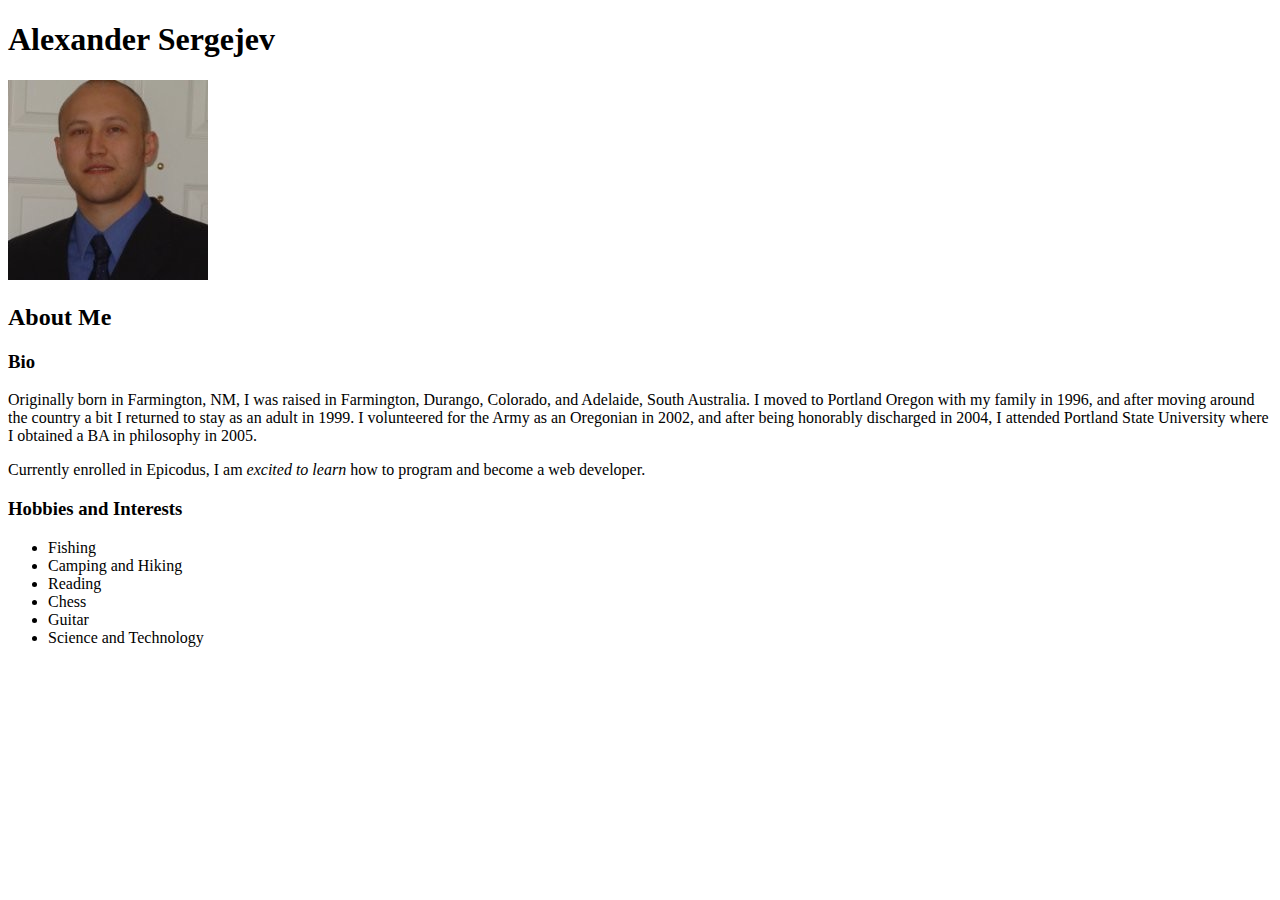
==== index.html @ 2165cf62 "chang my-portfolio-project.html to index.html. Add content to index.html." ====
<!DOCTYPE HTML>
<html>
  <head>
    <link href+"css/styles.css" rel="stylesheet" type="text/css">
    <title>Alex Sergejev's Portfolio</title>
  </head>

  <body>
    <h1>Alexander Sergejev</h1>
    <img src="images/me.jpg" alt="an image of Alex Sergejev">

    <h2>About Me</h2>

    <h3>Bio</h3>
    <p>Originally born in Farmington, NM, I was raised in Farmington, Durango, Colorado, and Adelaide, South Australia. I moved to Portland Oregon with my family in 1996, and after moving around the country a bit I returned to stay as an adult in 1999. I volunteered for the Army as an Oregonian in 2002, and after being honorably discharged in 2004, I attended Portland State University where I obtained a BA in philosophy in 2005.</p>
    <p>Currently enrolled in Epicodus, I am <em>excited to learn</em> how to program and become a web developer.</p>

    <h3>Hobbies and Interests</h3>
    <ul>
      <li>Fishing</li>
      <li>Camping and Hiking</li>
      <li>Reading</li>
      <li>Chess</li>
      <li>Guitar</li>
      <li>Science and Technology</li>
    </ul>







  </body>

</html>
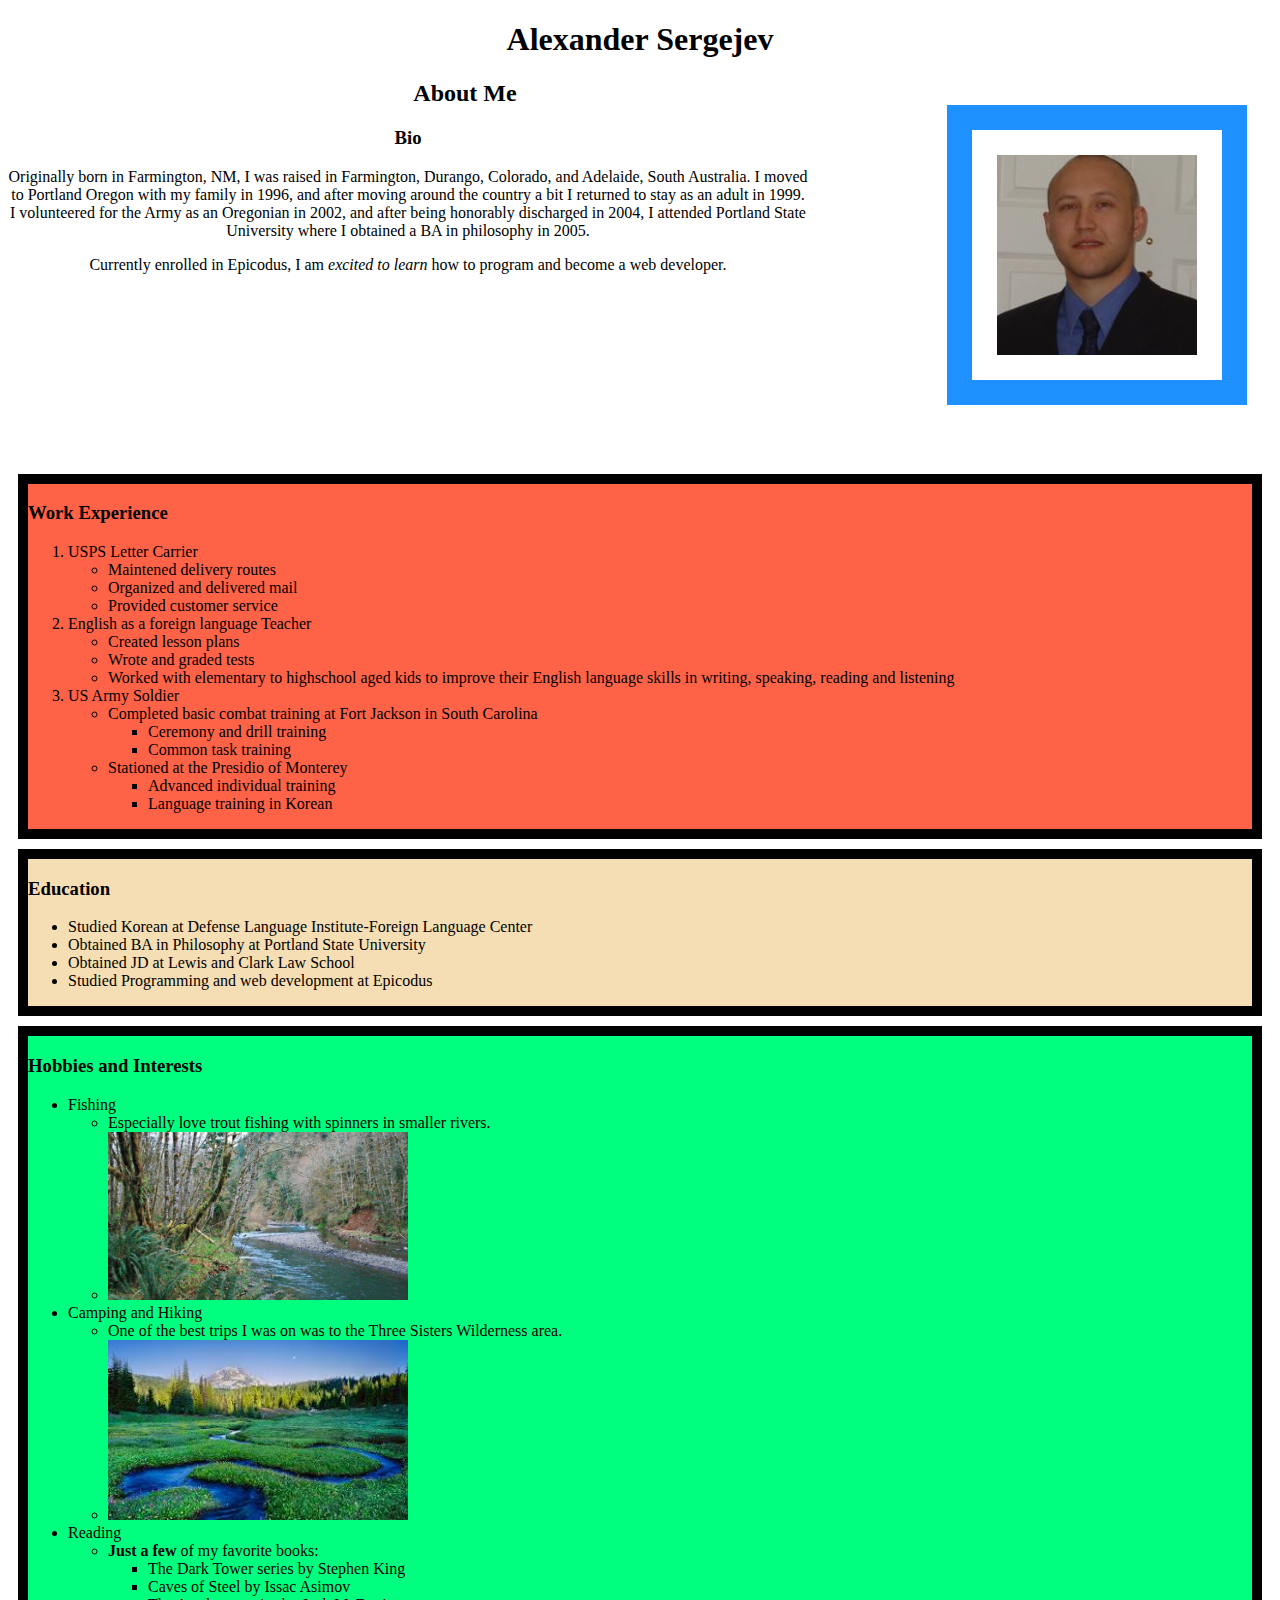
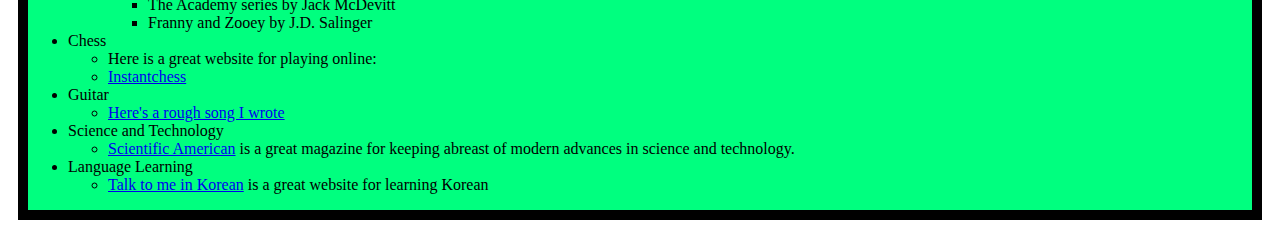
==== commit abd43fd5: "continue to add content to my portfolio project" ====
--- a/index.html
+++ b/index.html
@@ -1,29 +1,110 @@
 <!DOCTYPE HTML>
 <html>
   <head>
-    <link href+"css/styles.css" rel="stylesheet" type="text/css">
+    <link href="css/styles.css" rel="stylesheet" type="text/css">
     <title>Alex Sergejev's Portfolio</title>
   </head>
 
   <body>
     <h1>Alexander Sergejev</h1>
-    <img src="images/me.jpg" alt="an image of Alex Sergejev">
+    <img id="my-pic" src="images/me.jpg" alt="an image of Alex Sergejev">
 
     <h2>About Me</h2>
 
-    <h3>Bio</h3>
-    <p>Originally born in Farmington, NM, I was raised in Farmington, Durango, Colorado, and Adelaide, South Australia. I moved to Portland Oregon with my family in 1996, and after moving around the country a bit I returned to stay as an adult in 1999. I volunteered for the Army as an Oregonian in 2002, and after being honorably discharged in 2004, I attended Portland State University where I obtained a BA in philosophy in 2005.</p>
-    <p>Currently enrolled in Epicodus, I am <em>excited to learn</em> how to program and become a web developer.</p>
 
-    <h3>Hobbies and Interests</h3>
-    <ul>
-      <li>Fishing</li>
-      <li>Camping and Hiking</li>
-      <li>Reading</li>
-      <li>Chess</li>
-      <li>Guitar</li>
-      <li>Science and Technology</li>
-    </ul>
+    <div class="bio">
+      <h3>Bio</h3>
+      <p>Originally born in Farmington, NM, I was raised in Farmington, Durango, Colorado, and Adelaide, South Australia. I moved to Portland Oregon with my family in 1996, and after moving around the country a bit I returned to stay as an adult in 1999. I volunteered for the Army as an Oregonian in 2002, and after being honorably discharged in 2004, I attended Portland State University where I obtained a BA in philosophy in 2005.</p>
+      <p>Currently enrolled in Epicodus, I am <em>excited to learn</em> how to program and become a web developer.</p>
+    </div>
+
+    <div  class="work">
+      <h3>Work Experience</h3>
+      <ol>
+        <li>USPS Letter Carrier</li>
+        <ul>
+          <li>Maintened delivery routes</li>
+          <li>Organized and delivered mail</li>
+          <li>Provided customer service</li>
+        </ul>
+        <li>English as a foreign language Teacher</li>
+        <ul>
+            <li>Created lesson plans</li>
+            <li>Wrote and graded tests</li>
+            <li>Worked with elementary to highschool aged kids to improve their English language skills in writing, speaking, reading and listening</li>
+        </ul>
+        <li>US Army Soldier</li>
+        <ul>
+            <li>Completed basic combat training at Fort Jackson in South Carolina</li>
+            <ul>
+              <li>Ceremony and drill training</li>
+              <li>Common task training</li>
+            </ul>
+            <li>Stationed at the Presidio of Monterey</li>
+            <ul>
+              <li>Advanced individual training</li>
+              <li>Language training in Korean</li>
+            </ul>
+        </ul>
+      </ol>
+    </div>
+
+    <div  class="learning">
+      <h3>Education</h3>
+      <ul>
+          <li>Studied Korean at Defense Language Institute-Foreign Language Center</li>
+          <li>Obtained BA in Philosophy at Portland State University</li>
+          <li>Obtained JD at Lewis and Clark Law School</li>
+          <li>Studied Programming and web development at Epicodus</li>
+      </ul>
+    </div>
+
+
+    <div  class="fun">
+      <h3>Hobbies and Interests</h3>
+      <ul>
+
+        <li>Fishing</li>
+        <ul>
+            <li>Especially love trout fishing with spinners in smaller rivers.</li>
+            <li> <img id="river" src="images/river.jpg" alt="a river"> </li>
+        </ul>
+
+        <li>Camping and Hiking</li>
+        <ul>
+          <li>One of the best trips I was on was to the Three Sisters Wilderness area.</li>
+          <li><img id="camping" src="images/camping.jpg" alt="image of three sisters"></li>
+        </ul>
+
+        <li>Reading</li>
+        <ul>
+          <li> <strong>Just a few</strong> of my favorite books:
+          <ul>
+            <li>The Dark Tower series by Stephen King</li>
+            <li>Caves of Steel by Issac Asimov</li>
+            <li>The Academy series by Jack McDevitt</li>
+            <li>Franny and Zooey by J.D. Salinger</li>
+          </ul>
+        </ul>
+        <li>Chess</li>
+        <ul>
+          <li>Here is a great website for playing online:</li>
+          <li><a href="https://www.instantchess.com/">Instantchess</a></li>
+        </ul>
+        <li>Guitar</li>
+        <ul>
+          <li><a href="https://www.youtube.com/watch?v=vKyG8cywwAw">Here's a rough song I wrote</a></li>
+        </ul>
+        <li>Science and Technology</li>
+          <ul>
+            <li><a href="https://www.scientificamerican.com/">Scientific American</a> is a great magazine for keeping abreast of modern advances in science and technology.</li>
+          </ul>
+        <li>Language Learning</li>
+          <ul>
+            <li><a href="https://talktomeinkorean.com/">Talk to me in Korean</a> is a great website for learning Korean</li>
+          </ul>
+      </ul>
+    </div>
 
 
 
--- a/css/styles.css
+++ b/css/styles.css
@@ -0,0 +1,50 @@
+.bio {
+  width: 800px;
+  text-align: center;
+  margin-bottom: 200px;
+}
+
+.work {
+  background-color: #FF6347;
+  border: black solid 10px;
+  margin: 10px;
+}
+
+.learning {
+  background-color: #F5DEB3;
+  border: black solid 10px;
+  margin: 10px;
+}
+
+
+.fun {
+  background-color: #00FF7F;
+  border: black solid 10px;
+  margin: 10px;
+}
+
+#my-pic {
+  float: right;
+  padding: 25px;
+  border: #1E90FF solid 25px;
+  margin: 25px;
+}
+
+#river {
+  width: 300px;
+}
+
+#camping {
+  width: 300px;
+}
+
+
+
+h1 {
+  text-align: center;
+}
+
+h2 {
+  text-align: center;
+  font-family: fantasy;
+}
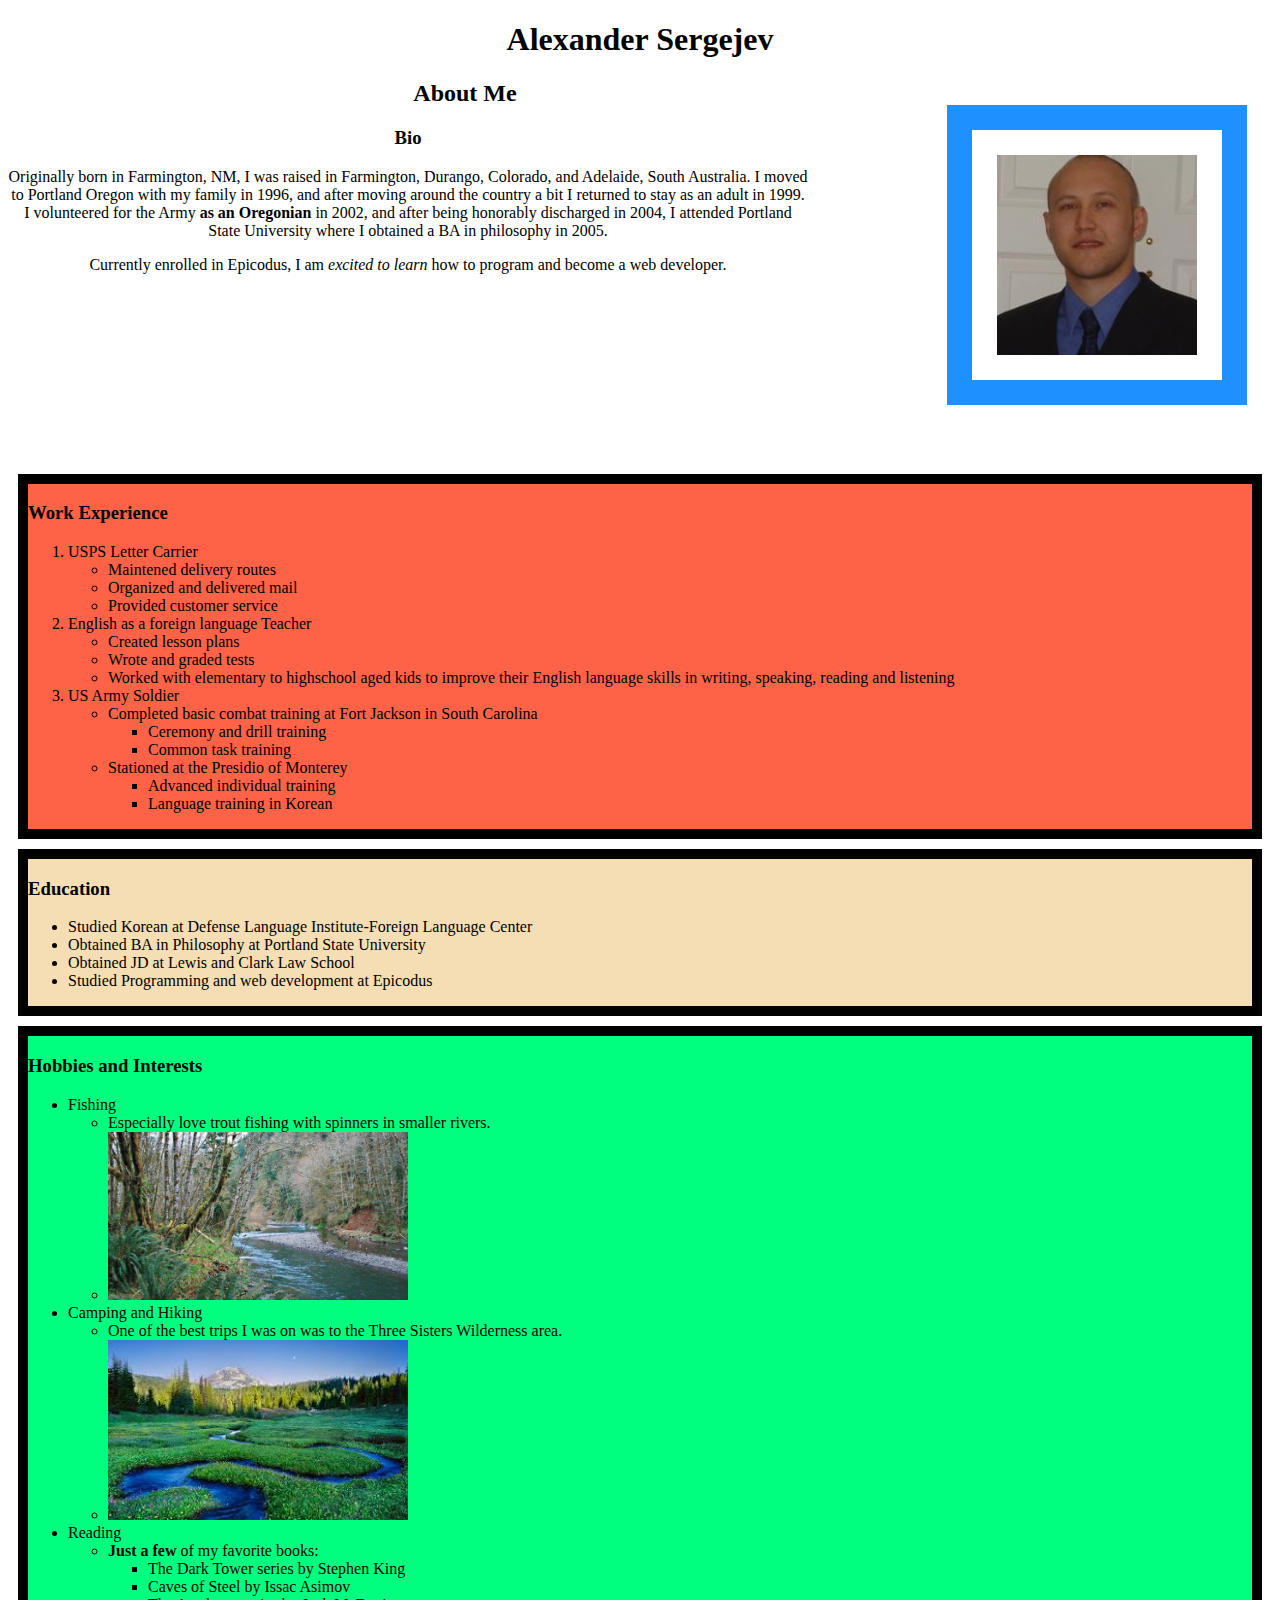
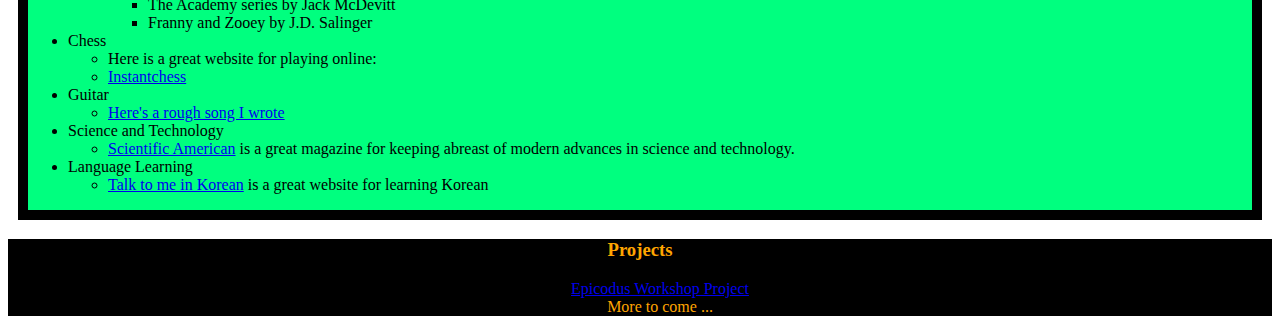
==== commit 4b3a2060: "add projects" ====
--- a/index.html
+++ b/index.html
@@ -14,7 +14,7 @@
 
     <div class="bio">
       <h3>Bio</h3>
-      <p>Originally born in Farmington, NM, I was raised in Farmington, Durango, Colorado, and Adelaide, South Australia. I moved to Portland Oregon with my family in 1996, and after moving around the country a bit I returned to stay as an adult in 1999. I volunteered for the Army as an Oregonian in 2002, and after being honorably discharged in 2004, I attended Portland State University where I obtained a BA in philosophy in 2005.</p>
+      <p>Originally born in Farmington, NM, I was raised in Farmington, Durango, Colorado, and Adelaide, South Australia. I moved to Portland Oregon with my family in 1996, and after moving around the country a bit I returned to stay as an adult in 1999. I volunteered for the Army <span class="span">as an Oregonian</span> in 2002, and after being honorably discharged in 2004, I attended Portland State University where I obtained a BA in philosophy in 2005.</p>
       <p>Currently enrolled in Epicodus, I am <em>excited to learn</em> how to program and become a web developer.</p>
     </div>
 
@@ -106,6 +106,15 @@
       </ul>
     </div>
 
+    <div class="projects">
+      <h3 id="project-header">Projects</h3>
+      <ul class="plain">
+        <li><a href="https://alexanserg.github.io/intro-repo/">Epicodus Workshop Project</a></li>
+        <li>More to come ...</li>
+
+       </ul>
+    </div>
+
 
 
 
--- a/css/styles.css
+++ b/css/styles.css
@@ -23,6 +23,15 @@
   margin: 10px;
 }
 
+.projects {
+  background-color: black;
+  color: orange;
+  text-align: center;
+}
+
+.plain {
+  list-style: none;
+}
 #my-pic {
   float: right;
   padding: 25px;
@@ -38,7 +47,9 @@
   width: 300px;
 }
 
-
+#project-header {
+  color: orange;
+}
 
 h1 {
   text-align: center;
@@ -48,3 +59,7 @@
   text-align: center;
   font-family: fantasy;
 }
+
+span {
+  font-weight: bold;
+}
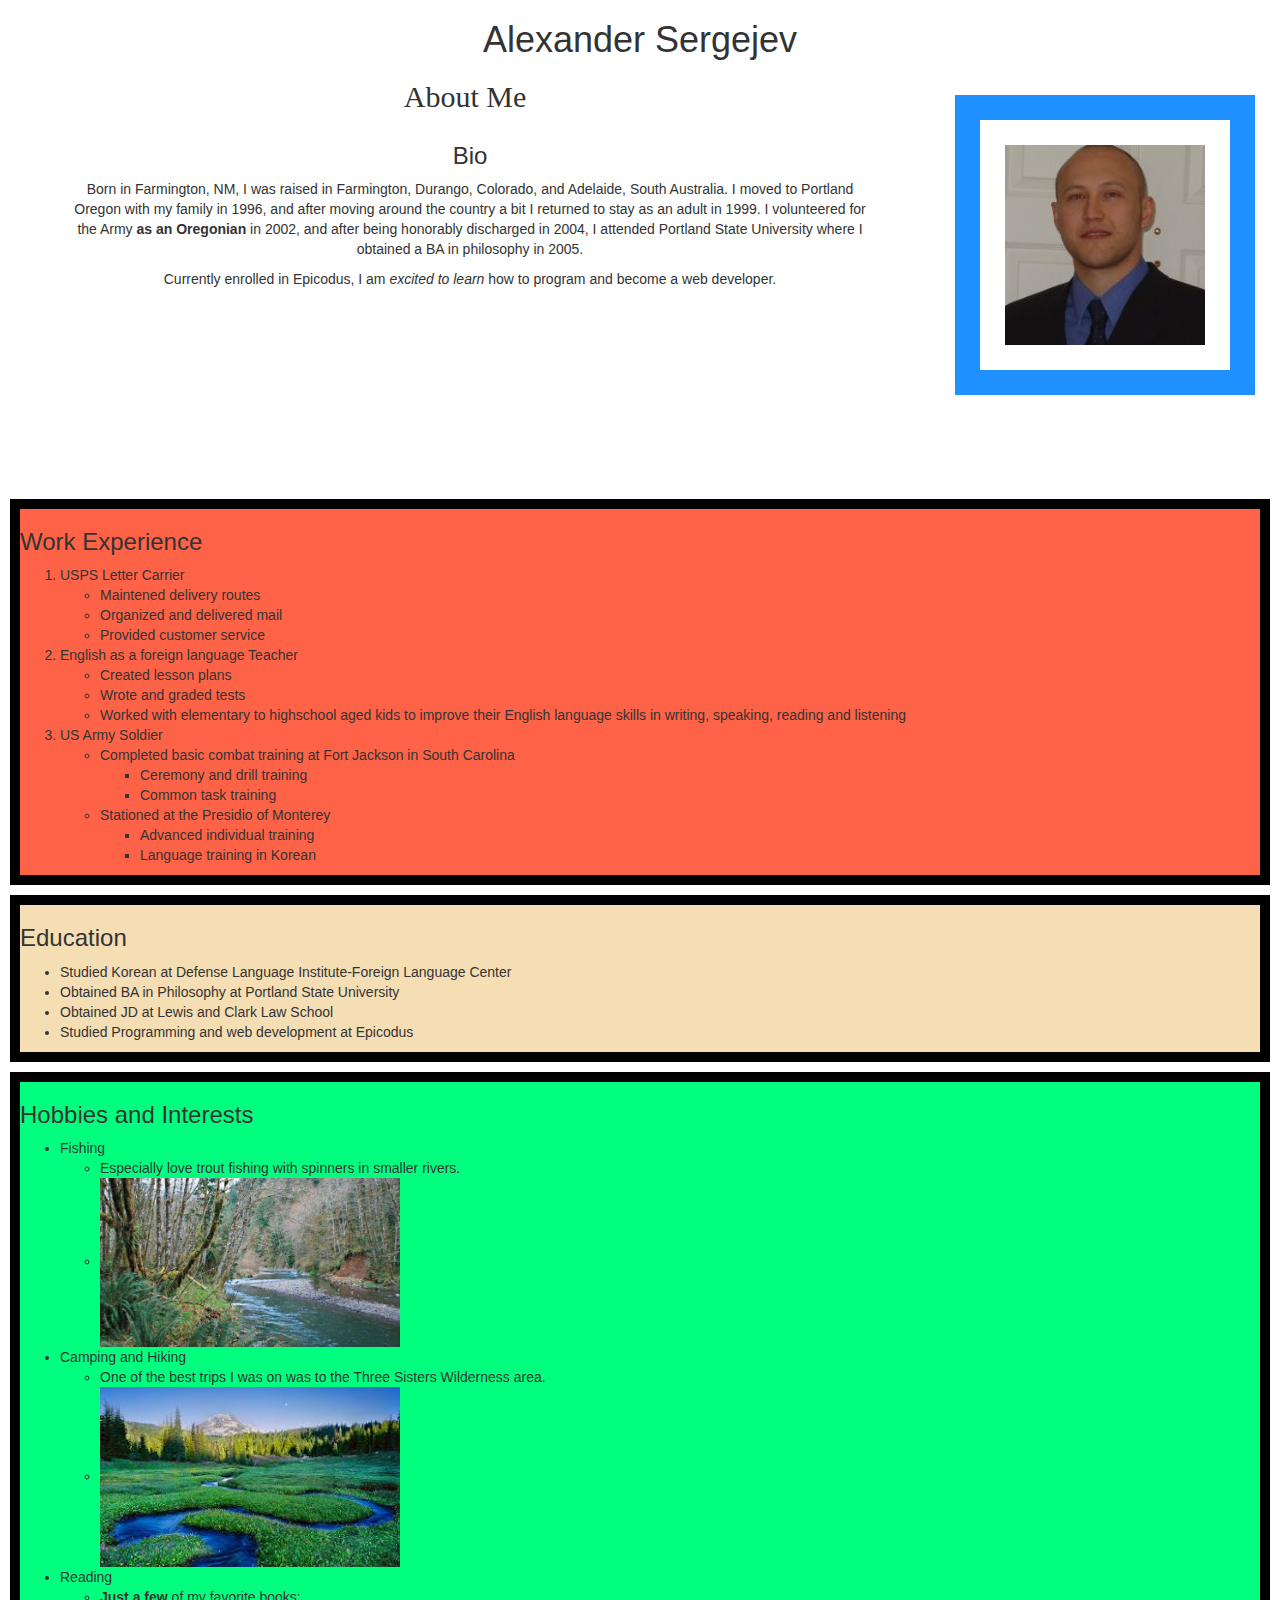
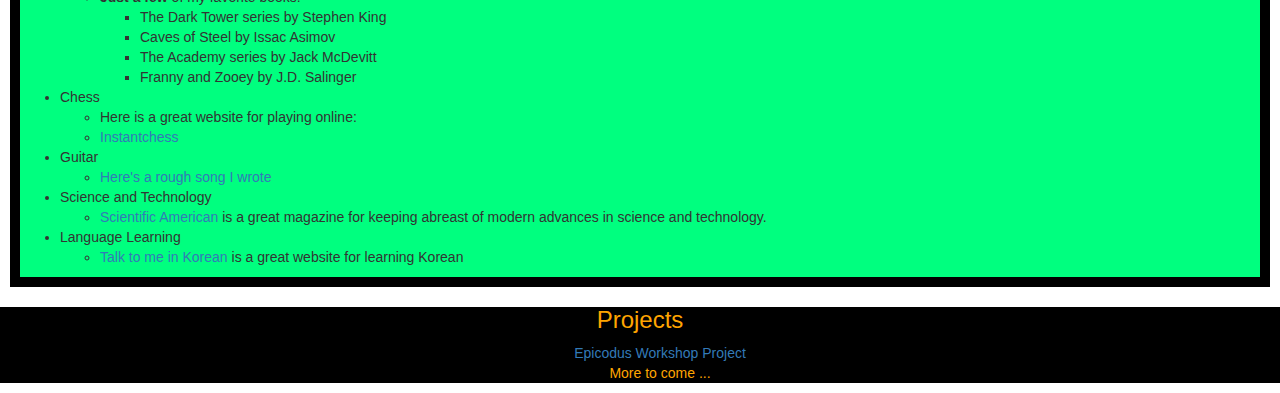
==== commit f9f3b691: "add bootstrap on personal chromebook" ====
--- a/index.html
+++ b/index.html
@@ -1,6 +1,7 @@
 <!DOCTYPE HTML>
 <html>
   <head>
+    <link rel="stylesheet" href="https://maxcdn.bootstrapcdn.com/bootstrap/3.3.7/css/bootstrap.min.css" integrity="sha384-BVYiiSIFeK1dGmJRAkycuHAHRg32OmUcww7on3RYdg4Va+PmSTsz/K68vbdEjh4u" crossorigin="anonymous">
     <link href="css/styles.css" rel="stylesheet" type="text/css">
     <title>Alex Sergejev's Portfolio</title>
   </head>
@@ -11,11 +12,12 @@
 
     <h2>About Me</h2>
 
-
-    <div class="bio">
-      <h3>Bio</h3>
-      <p>Originally born in Farmington, NM, I was raised in Farmington, Durango, Colorado, and Adelaide, South Australia. I moved to Portland Oregon with my family in 1996, and after moving around the country a bit I returned to stay as an adult in 1999. I volunteered for the Army <span class="span">as an Oregonian</span> in 2002, and after being honorably discharged in 2004, I attended Portland State University where I obtained a BA in philosophy in 2005.</p>
-      <p>Currently enrolled in Epicodus, I am <em>excited to learn</em> how to program and become a web developer.</p>
+    <div class="container">
+      <div class="bio">
+        <h3>Bio</h3>
+        <p>Born in Farmington, NM, I was raised in Farmington, Durango, Colorado, and Adelaide, South Australia. I moved to Portland Oregon with my family in 1996, and after moving around the country a bit I returned to stay as an adult in 1999. I volunteered for the Army <span class="span">as an Oregonian</span> in 2002, and after being honorably discharged in 2004, I attended Portland State University where I obtained a BA in philosophy in 2005.</p>
+        <p>Currently enrolled in Epicodus, I am <em>excited to learn</em> how to program and become a web developer.</p>
+      </div>
     </div>
 
     <div  class="work">
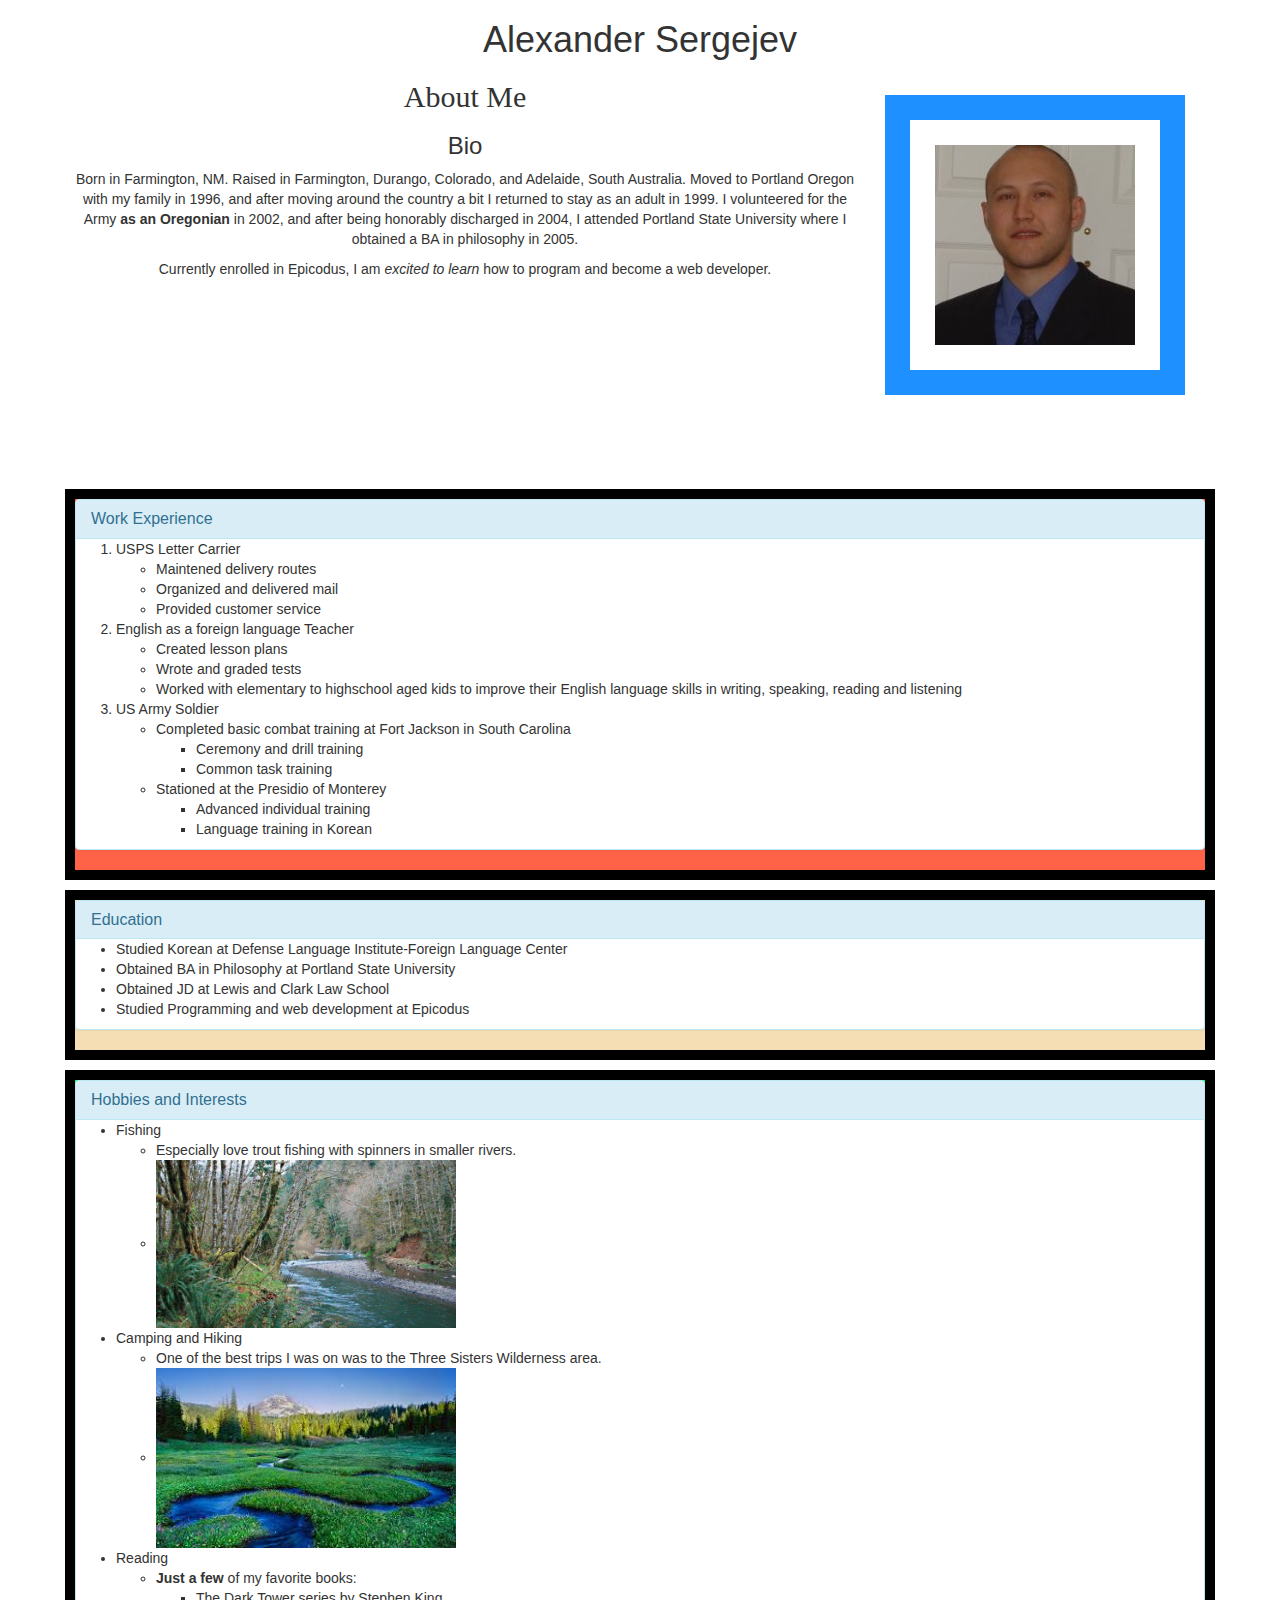
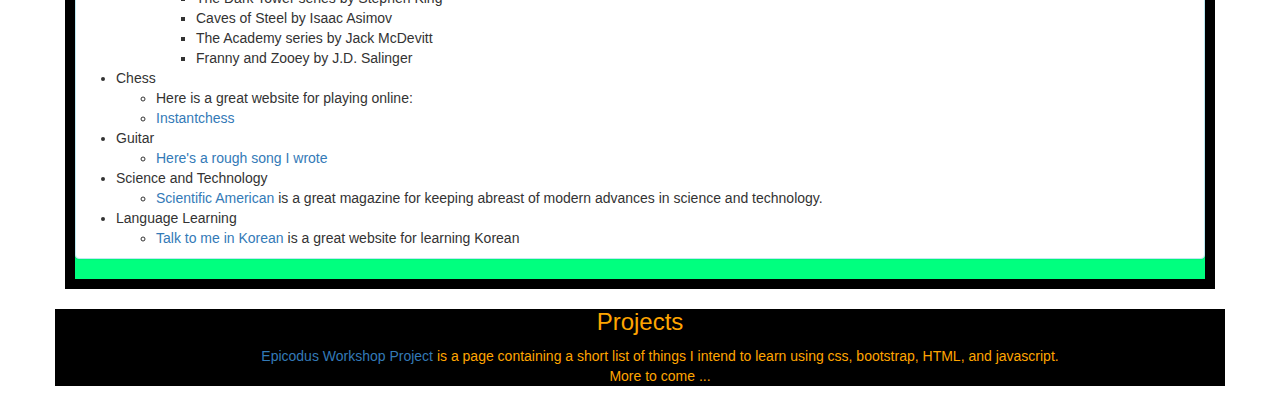
==== commit 0d490916: "add bootstrap stylesheet andfeatures" ====
--- a/index.html
+++ b/index.html
@@ -1,120 +1,143 @@
 <!DOCTYPE HTML>
 <html>
   <head>
-    <link rel="stylesheet" href="https://maxcdn.bootstrapcdn.com/bootstrap/3.3.7/css/bootstrap.min.css" integrity="sha384-BVYiiSIFeK1dGmJRAkycuHAHRg32OmUcww7on3RYdg4Va+PmSTsz/K68vbdEjh4u" crossorigin="anonymous">
+    <link href="css/bootstrap.css" rel="stylesheet" type="text/css">
     <link href="css/styles.css" rel="stylesheet" type="text/css">
     <title>Alex Sergejev's Portfolio</title>
   </head>
 
   <body>
-    <h1>Alexander Sergejev</h1>
-    <img id="my-pic" src="images/me.jpg" alt="an image of Alex Sergejev">
+    <div class="container">
+      <h1>Alexander Sergejev</h1>
+      <img id="my-pic" src="images/me.jpg" alt="an image of Alex Sergejev">
 
-    <h2>About Me</h2>
+      <h2>About Me</h2>
 
-    <div class="container">
+
       <div class="bio">
         <h3>Bio</h3>
-        <p>Born in Farmington, NM, I was raised in Farmington, Durango, Colorado, and Adelaide, South Australia. I moved to Portland Oregon with my family in 1996, and after moving around the country a bit I returned to stay as an adult in 1999. I volunteered for the Army <span class="span">as an Oregonian</span> in 2002, and after being honorably discharged in 2004, I attended Portland State University where I obtained a BA in philosophy in 2005.</p>
+        <p>Born in Farmington, NM. Raised in Farmington, Durango, Colorado, and Adelaide, South Australia. Moved to Portland Oregon with my family in 1996, and after moving around the country a bit I returned to stay as an adult in 1999. I volunteered for the Army <span class="span">as an Oregonian</span> in 2002, and after being honorably discharged in 2004, I attended Portland State University where I obtained a BA in philosophy in 2005.</p>
         <p>Currently enrolled in Epicodus, I am <em>excited to learn</em> how to program and become a web developer.</p>
       </div>
-    </div>
 
-    <div  class="work">
-      <h3>Work Experience</h3>
-      <ol>
-        <li>USPS Letter Carrier</li>
-        <ul>
-          <li>Maintened delivery routes</li>
-          <li>Organized and delivered mail</li>
-          <li>Provided customer service</li>
-        </ul>
-        <li>English as a foreign language Teacher</li>
-        <ul>
-            <li>Created lesson plans</li>
-            <li>Wrote and graded tests</li>
-            <li>Worked with elementary to highschool aged kids to improve their English language skills in writing, speaking, reading and listening</li>
-        </ul>
-        <li>US Army Soldier</li>
-        <ul>
-            <li>Completed basic combat training at Fort Jackson in South Carolina</li>
-            <ul>
-              <li>Ceremony and drill training</li>
-              <li>Common task training</li>
-            </ul>
-            <li>Stationed at the Presidio of Monterey</li>
-            <ul>
-              <li>Advanced individual training</li>
-              <li>Language training in Korean</li>
-            </ul>
-        </ul>
-      </ol>
-    </div>
+      <div class="row">
 
-    <div  class="learning">
-      <h3>Education</h3>
-      <ul>
-          <li>Studied Korean at Defense Language Institute-Foreign Language Center</li>
-          <li>Obtained BA in Philosophy at Portland State University</li>
-          <li>Obtained JD at Lewis and Clark Law School</li>
-          <li>Studied Programming and web development at Epicodus</li>
-      </ul>
-    </div>
+        <div="col-md-4">
+          <div  class="work">
+            <div class="panel panel-info">
+              <div class="panel-heading">
+                <h3 class="panel-title">Work Experience</h3>
+              </div>
+              <div class="panel=body">
+                <ol>
+                  <li>USPS Letter Carrier</li>
+                  <ul>
+                    <li>Maintened delivery routes</li>
+                    <li>Organized and delivered mail</li>
+                    <li>Provided customer service</li>
+                  </ul>
+                  <li>English as a foreign language Teacher</li>
+                  <ul>
+                      <li>Created lesson plans</li>
+                      <li>Wrote and graded tests</li>
+                      <li>Worked with elementary to highschool aged kids to improve their English language skills in writing, speaking, reading and listening</li>
+                  </ul>
+                  <li>US Army Soldier</li>
+                  <ul>
+                      <li>Completed basic combat training at Fort Jackson in South Carolina</li>
+                      <ul>
+                        <li>Ceremony and drill training</li>
+                        <li>Common task training</li>
+                      </ul>
+                      <li>Stationed at the Presidio of Monterey</li>
+                      <ul>
+                        <li>Advanced individual training</li>
+                        <li>Language training in Korean</li>
+                      </ul>
+                  </ul>
+                </ol>
+              </div>
+          </div>
+        </div>
 
+        <div="col-md-4">
+          <div  class="learning">
+            <div class="panel panel-info">
+              <div class="panel-heading">
+                <h3 class="panel-title">Education</h3>
+              </div>
+              <div class="panel=body">
+                <ul>
+                    <li>Studied Korean at Defense Language Institute-Foreign Language Center</li>
+                    <li>Obtained BA in Philosophy at Portland State University</li>
+                    <li>Obtained JD at Lewis and Clark Law School</li>
+                    <li>Studied Programming and web development at Epicodus</li>
+                </ul>
+              </div>
+            </div>
+          </div>
 
-    <div  class="fun">
-      <h3>Hobbies and Interests</h3>
-      <ul>
+        <div="col-md-4">
+          <div  class="fun">
+            <div class="panel panel-info">
+              <div class="panel-heading">
+                <h3 class="panel-title">Hobbies and Interests</h3>
+              </div>
+              <div class="panel=body">
+                <ul>
 
-        <li>Fishing</li>
-        <ul>
-            <li>Especially love trout fishing with spinners in smaller rivers.</li>
-            <li> <img id="river" src="images/river.jpg" alt="a river"> </li>
-        </ul>
+                  <li>Fishing</li>
+                  <ul>
+                      <li>Especially love trout fishing with spinners in smaller rivers.</li>
+                      <li> <img id="river" src="images/river.jpg" alt="a river"> </li>
+                  </ul>
 
-        <li>Camping and Hiking</li>
-        <ul>
-          <li>One of the best trips I was on was to the Three Sisters Wilderness area.</li>
-          <li><img id="camping" src="images/camping.jpg" alt="image of three sisters"></li>
-        </ul>
+                  <li>Camping and Hiking</li>
+                  <ul>
+                    <li>One of the best trips I was on was to the Three Sisters Wilderness area.</li>
+                    <li><img id="camping" src="images/camping.jpg" alt="image of three sisters"></li>
+                  </ul>
 
-        <li>Reading</li>
-        <ul>
-          <li> <strong>Just a few</strong> of my favorite books:
-          <ul>
-            <li>The Dark Tower series by Stephen King</li>
-            <li>Caves of Steel by Issac Asimov</li>
-            <li>The Academy series by Jack McDevitt</li>
-            <li>Franny and Zooey by J.D. Salinger</li>
-          </ul>
-        </ul>
-        <li>Chess</li>
-        <ul>
-          <li>Here is a great website for playing online:</li>
-          <li><a href="https://www.instantchess.com/">Instantchess</a></li>
-        </ul>
-        <li>Guitar</li>
-        <ul>
-          <li><a href="https://www.youtube.com/watch?v=vKyG8cywwAw">Here's a rough song I wrote</a></li>
-        </ul>
-        <li>Science and Technology</li>
-          <ul>
-            <li><a href="https://www.scientificamerican.com/">Scientific American</a> is a great magazine for keeping abreast of modern advances in science and technology.</li>
-          </ul>
-        <li>Language Learning</li>
-          <ul>
-            <li><a href="https://talktomeinkorean.com/">Talk to me in Korean</a> is a great website for learning Korean</li>
-          </ul>
-      </ul>
-    </div>
+                  <li>Reading</li>
+                  <ul>
+                    <li> <strong>Just a few</strong> of my favorite books:
+                    <ul>
+                      <li>The Dark Tower series by Stephen King</li>
+                      <li>Caves of Steel by Isaac Asimov</li>
+                      <li>The Academy series by Jack McDevitt</li>
+                      <li>Franny and Zooey by J.D. Salinger</li>
+                    </ul>
+                  </ul>
+                  <li>Chess</li>
+                  <ul>
+                    <li>Here is a great website for playing online:</li>
+                    <li><a href="https://www.instantchess.com/">Instantchess</a></li>
+                  </ul>
+                  <li>Guitar</li>
+                  <ul>
+                    <li><a href="https://www.youtube.com/watch?v=vKyG8cywwAw">Here's a rough song I wrote</a></li>
+                  </ul>
+                  <li>Science and Technology</li>
+                    <ul>
+                      <li><a href="https://www.scientificamerican.com/">Scientific American</a> is a great magazine for keeping abreast of modern advances in science and technology.</li>
+                    </ul>
+                  <li>Language Learning</li>
+                    <ul>
+                      <li><a href="https://talktomeinkorean.com/">Talk to me in Korean</a> is a great website for learning Korean</li>
+                    </ul>
+                </ul>
+              </div>
+            </div>
+      </div>
 
-    <div class="projects">
-      <h3 id="project-header">Projects</h3>
-      <ul class="plain">
-        <li><a href="https://alexanserg.github.io/intro-repo/">Epicodus Workshop Project</a></li>
-        <li>More to come ...</li>
+      <div class="projects">
+        <h3 id="project-header">Projects</h3>
+        <ul class="plain">
+          <li><a href="https://alexanserg.github.io/intro-repo/">Epicodus Workshop Project</a> is a page containing a short list of things I intend to learn using css, bootstrap, HTML, and javascript.</li>
+          <li>More to come ...</li>
 
-       </ul>
+         </ul>
+       </div>
     </div>
 
 
